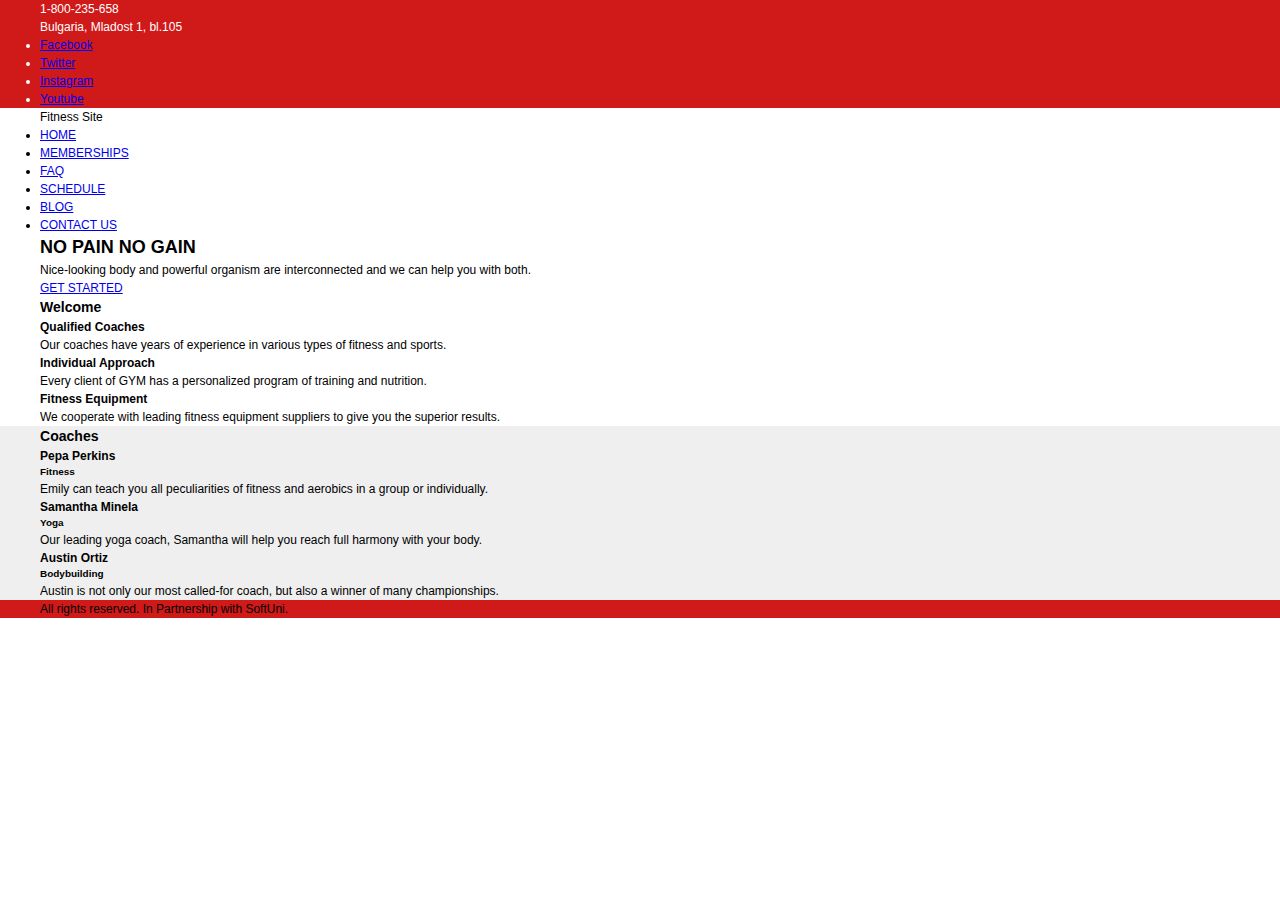
==== Exams/Exam Prep/03.Fitness-Site-Resources/index.html @ 7c1aee19 "update" ====
<!DOCTYPE html>
<html lang="en">
  <head>
    <meta charset="UTF-8" />
    <meta name="viewport" content="width=device-width, initial-scale=1.0" />
    <title>Fitness Site</title>
    <link rel="stylesheet" href="styles.css" />
  </head>
  <body>
    <div class="section-top-bar">
      <div class="container">
        <p class="phone">1-800-235-658</p>
        <p class="location">Bulgaria, Mladost 1, bl.105</p>
        <ul class="socials">
          <li>
            <a href="#"><span>Facebook</span></a>
          </li>
          <li>
            <a href="#"><span>Twitter</span></a>
          </li>
          <li>
            <a href="#"><span>Instagram</span></a>
          </li>
          <li>
            <a href="#"><span>Youtube</span></a>
          </li>
        </ul>
      </div>
    </div>

    <div class="section-header">
      <div class="container">
        <p class="site-title">Fitness Site</p>
        <nav class="main-nav">
          <ul>
            <li><a href="#">HOME</a></li>
            <li><a href="#">MEMBERSHIPS</a></li>
            <li><a href="#">FAQ</a></li>
            <li><a href="#">SCHEDULE</a></li>
            <li><a href="#">BLOG</a></li>
            <li><a href="#">CONTACT US</a></li>
          </ul>
        </nav>
      </div>
    </div>
    <div class="section-hero-banner">
      <div class="container">
        <h2>NO PAIN NO GAIN</h2>
        <p>
          Nice-looking body and powerful organism are interconnected and we can
          help you with both.
        </p>
        <p class="cta"><a href="#" class="btn">GET STARTED</a></p>
      </div>
    </div>
    <div class="section-features section-columns">
        <div class="container">
        <h3 class="section-header">Welcome</h3>
        <div class="section-content">
          <article>
            <h4>Qualified Coaches</h4>
            <p>
              Our coaches have years of experience in various types of fitness
              and sports.
            </p>
          </article>
          <article>
            <h4>Individual Approach</h4>
            <p>
              Every client of GYM has a personalized program of training and
              nutrition.
            </p>
          </article>
          <article>
            <h4>Fitness Equipment</h4>
            <p>
              We cooperate with leading fitness equipment suppliers to give you
              the superior results.
            </p>
          </article>
        </div>
    </div>


        <div class="section-coaches">
            <div class="container">
          <h3 class="section-header">Coaches</h3>
          <article>
            <h4>Pepa Perkins</h4>
            <h5>Fitness</h5>
            <p>
              Emily can teach you all peculiarities of fitness and aerobics in a
              group or individually.
            </p>
          </article>
          <article>
            <h4>Samantha Minela</h4>
            <h5>Yoga</h5>
            <p>
              Our leading yoga coach, Samantha will help you reach full harmony
              with your body.
            </p>
          </article>
          <article>
            <h4>Austin Ortiz</h4>
            <h5>Bodybuilding</h5>
            <p>
              Austin is not only our most called-for coach, but also a winner of
              many championships.
            </p>
          </article>
        </div>
    </div>

      </div>
    </div>
    <div class="section-footer">
      <div class="container">
        <p>All rights reserved. In Partnership with SoftUni.</p>
      </div>
    </div>
  </body>
</html>
---- Exams/Exam Prep/03.Fitness-Site-Resources/styles.css ----
* {
  padding: 0;
  margin: 0;
  box-sizing: border-box;
}

html {
  font: 12px/1.5 'PT Sans', sans-serif;
}
.container{
    max-width: 1200px;
    margin:0 auto;
}
.section-top-bar{
    background: #D01919;
    color: #fff;
}
.section-footer{
    background: #D01919;
}
.section-coaches{
    background: #EFEFEF;
}
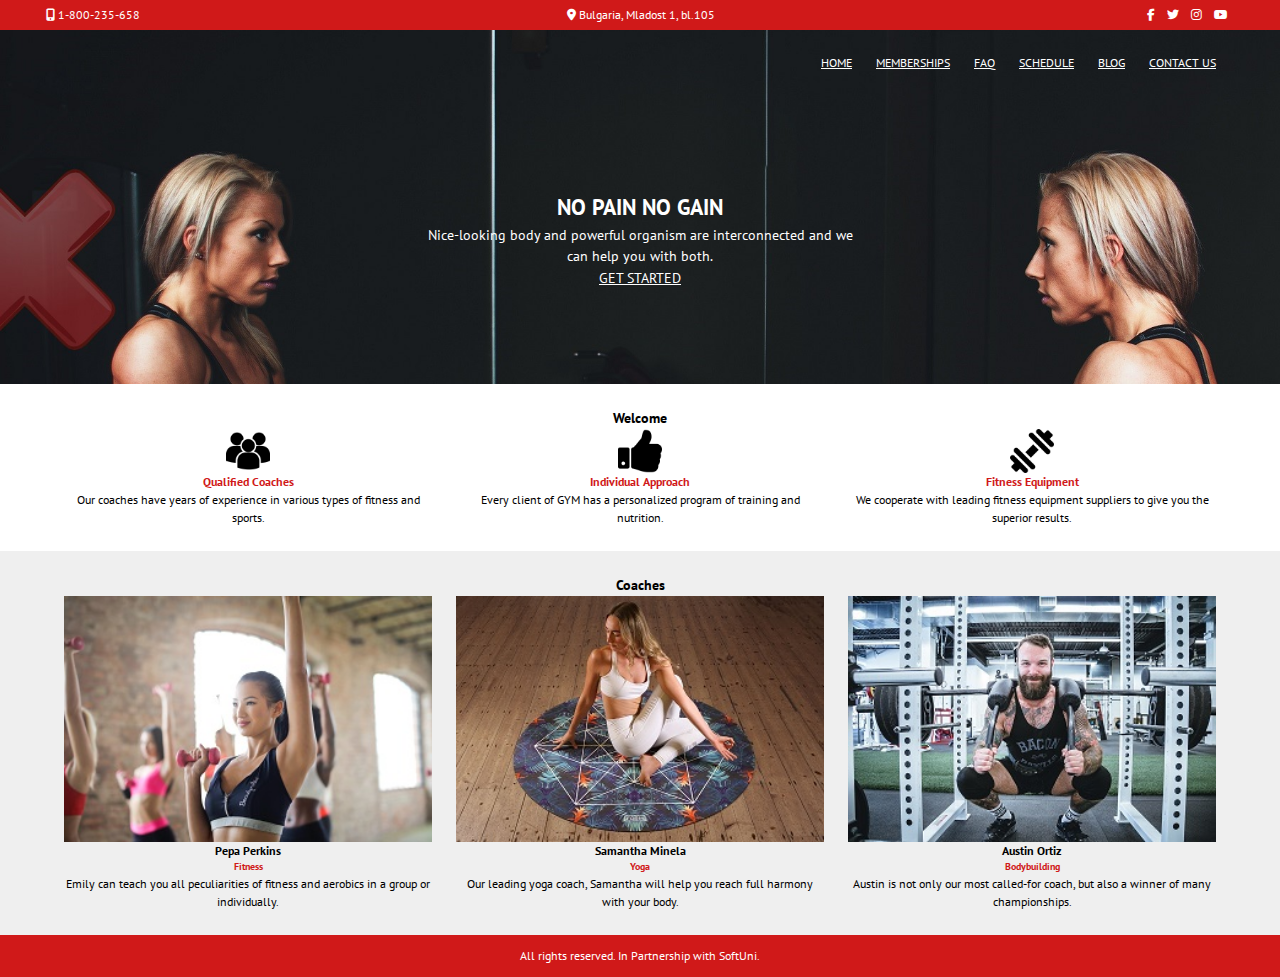
==== commit 5c80ed7a: "update" ====
--- a/Exams/Exam Prep/03.Fitness-Site-Resources/index.html
+++ b/Exams/Exam Prep/03.Fitness-Site-Resources/index.html
@@ -4,31 +4,47 @@
     <meta charset="UTF-8" />
     <meta name="viewport" content="width=device-width, initial-scale=1.0" />
     <title>Fitness Site</title>
-    <link rel="stylesheet" href="styles.css" />
+    <link
+      rel="stylesheet"
+      href="https://cdnjs.cloudflare.com/ajax/libs/font-awesome/6.4.2/css/all.min.css"
+    />
+    <link rel="stylesheet" href="styles/site.css" />
   </head>
   <body>
     <div class="section-top-bar">
       <div class="container">
-        <p class="phone">1-800-235-658</p>
-        <p class="location">Bulgaria, Mladost 1, bl.105</p>
+        <p class="phone">
+          <i class="fa-solid fa-mobile-screen-button"></i> 1-800-235-658
+        </p>
+        <p class="location">
+          <i class="fa-solid fa-location-dot"></i> Bulgaria, Mladost 1, bl.105
+        </p>
         <ul class="socials">
           <li>
-            <a href="#"><span>Facebook</span></a>
+            <a href="#"
+              ><i class="fa-brands fa-facebook-f"></i><span>Facebook</span></a
+            >
           </li>
           <li>
-            <a href="#"><span>Twitter</span></a>
+            <a href="#"
+              ><i class="fa-brands fa-twitter"></i><span>Twitter</span></a
+            >
           </li>
           <li>
-            <a href="#"><span>Instagram</span></a>
+            <a href="#"
+              ><i class="fa-brands fa-instagram"></i><span>Instagram</span></a
+            >
           </li>
           <li>
-            <a href="#"><span>Youtube</span></a>
+            <a href="#"
+              ><i class="fa-brands fa-youtube"></i><span>Youtube</span></a
+            >
           </li>
         </ul>
       </div>
     </div>
 
-    <div class="section-header">
+    <div class="section-site-header">
       <div class="container">
         <p class="site-title">Fitness Site</p>
         <nav class="main-nav">
@@ -43,6 +59,7 @@
         </nav>
       </div>
     </div>
+
     <div class="section-hero-banner">
       <div class="container">
         <h2>NO PAIN NO GAIN</h2>
@@ -54,10 +71,13 @@
       </div>
     </div>
     <div class="section-features section-columns">
-        <div class="container">
+      <div class="container">
         <h3 class="section-header">Welcome</h3>
         <div class="section-content">
           <article>
+            <div class="media">
+              <img src="image/multiple-users-silhouette.png" alt="">
+            </div>
             <h4>Qualified Coaches</h4>
             <p>
               Our coaches have years of experience in various types of fitness
@@ -65,6 +85,9 @@
             </p>
           </article>
           <article>
+            <div class="media">
+              <img src="image/thumbs-up-hand-symbol.png" alt="">
+            </div>
             <h4>Individual Approach</h4>
             <p>
               Every client of GYM has a personalized program of training and
@@ -72,6 +95,9 @@
             </p>
           </article>
           <article>
+            <div class="media">
+              <img src="image/dumbbell.png" alt="">
+            </div>
             <h4>Fitness Equipment</h4>
             <p>
               We cooperate with leading fitness equipment suppliers to give you
@@ -79,42 +105,50 @@
             </p>
           </article>
         </div>
+      </div>
     </div>
 
-
-        <div class="section-coaches">
-            <div class="container">
+      <div class="section-coaches section-columns">
+        <div class="container">
           <h3 class="section-header">Coaches</h3>
-          <article>
-            <h4>Pepa Perkins</h4>
-            <h5>Fitness</h5>
-            <p>
-              Emily can teach you all peculiarities of fitness and aerobics in a
-              group or individually.
-            </p>
-          </article>
-          <article>
-            <h4>Samantha Minela</h4>
-            <h5>Yoga</h5>
-            <p>
-              Our leading yoga coach, Samantha will help you reach full harmony
-              with your body.
-            </p>
-          </article>
-          <article>
-            <h4>Austin Ortiz</h4>
-            <h5>Bodybuilding</h5>
-            <p>
-              Austin is not only our most called-for coach, but also a winner of
-              many championships.
-            </p>
-          </article>
+          <div class="section-content">
+            <article>
+              <div class="media">
+                <img src="image/perkins.jpg" alt="">
+              </div>
+              <h4>Pepa Perkins</h4>
+              <h5>Fitness</h5>
+              <p>
+                Emily can teach you all peculiarities of fitness and aerobics in
+                a group or individually.
+              </p>
+            </article>
+            <article>
+              <div class="media">
+                <img src="image/minela.jpg" alt="">
+              </div>
+              <h4>Samantha Minela</h4>
+              <h5>Yoga</h5>
+              <p>
+                Our leading yoga coach, Samantha will help you reach full
+                harmony with your body.
+              </p>
+            </article>
+            <article>
+              <div class="media">
+                <img src="image/ortiz.jpg" alt="">
+              </div>
+              <h4>Austin Ortiz</h4>
+              <h5>Bodybuilding</h5>
+              <p>
+                Austin is not only our most called-for coach, but also a winner
+                of many championships.
+              </p>
+            </article>
+          </div>
         </div>
-    </div>
-
       </div>
-    </div>
-    <div class="section-footer">
+    <div class="section-site-footer">
       <div class="container">
         <p>All rights reserved. In Partnership with SoftUni.</p>
       </div>
--- a/Exams/Exam Prep/03.Fitness-Site-Resources/styles/site.css
+++ b/Exams/Exam Prep/03.Fitness-Site-Resources/styles/site.css
@@ -0,0 +1,11 @@
+@import url(reset.css);
+
+@import url(layout.css);
+
+@import url(nav.css);
+
+@import url(typography.css);
+
+@import url(section-hero.css);
+
+@import url(section-column.css);